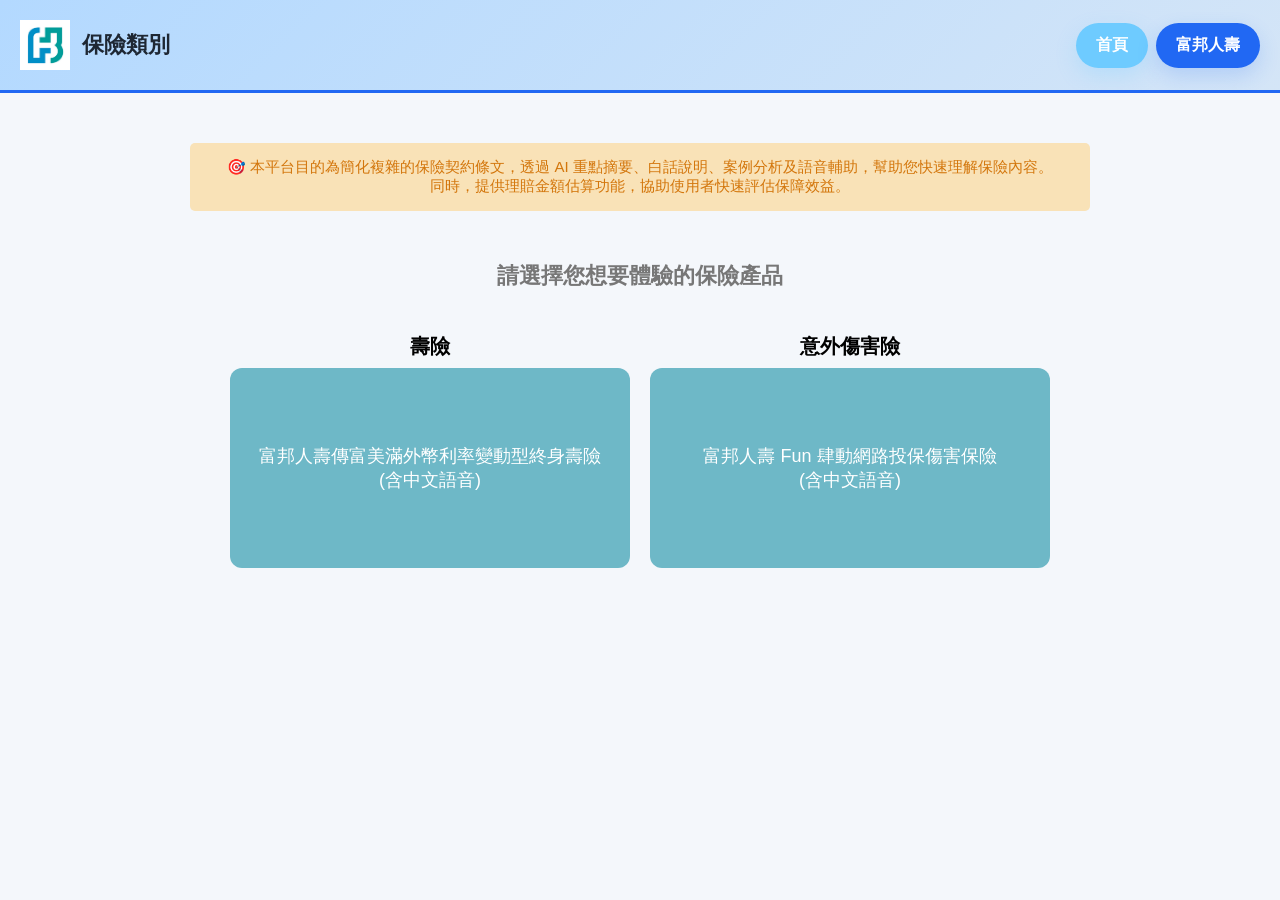
==== index.html @ 9e158d0f "First Upload" ====
<!-- index.html -->
<!DOCTYPE html>
<html lang="zh-Hant">
<head>
  <meta charset="UTF-8">
  <meta name="viewport" content="width=device-width, initial-scale=1.0">
  <title>首頁</title>
  <link rel="stylesheet" href="styles_index.css" />
  <link rel="manifest" href="./manifest.json">
  <meta name="theme-color" content="#ffffff">
</head>

<body>

  <div class="container">

    <header class="header">
      <div class="header-content">
        <div class="header-brand">
          <img src="images/icon.jpg" alt="icon" class="icon" />
          <h1>保險類別</h1>
        </div>
        <div class="header-actions">
          <a class="index-btn" href="index.html">首頁</a>
          <a class="estimate-btn" href="https://www.fubon.com/life/">富邦人壽</a>
        </div>
      </div>
    </header>

    <p class="platform-purpose">🎯 本平台目的為簡化複雜的保險契約條文，透過 AI 重點摘要、白話說明、案例分析及語音輔助，幫助您快速理解保險內容。同時，提供理賠金額估算功能，協助使用者快速評估保障效益。</p>

    <h3>請選擇您想要體驗的保險產品</h3>

    <div class="button-row">
      <div class="product">
        <h3 class="product-title">壽險</h3>
        <button class="btn" onclick="goSimplify1()">富邦人壽傳富美滿外幣利率變動型終身壽險<br>(含中文語音)</button>
      </div>
      <div class="product">
        <h3 class="product-title">意外傷害險</h3>
        <button class="btn" onclick="goSimplify2()">富邦人壽 Fun 肆動網路投保傷害保險<br>(含中文語音)</button>
      </div>
    </div>

  </div>

  <script>
    function goSimplify1() {
      window.location.href = "simplify_voice.html";
    }

    function goEstimate1() {
      window.location.href = "estimate.html";
    }

    function goSimplify2() {
      window.location.href = "simplify2_voice.html";
    }

    function goEstimate2() {
      window.location.href = "estimate2.html";
    }
  </script>

  <script src="app.js"></script>
  <script>
  if ('serviceWorker' in navigator) {
    navigator.serviceWorker.register('./service-worker.js')
      .then(() => console.log('Service Worker Registered'));
  }
  </script>
</body>
</html>
---- styles_index.css ----
* {
  margin: 0;
  padding: 0;
  box-sizing: border-box;
}

html,
body {
  min-width: 0;
}

body {
  font-family: "Noto Sans", "Microsoft YaHei", sans-serif;
  background: #f4f7fb;
  color: #1e2733;
}

.container {
  display: flex;
  flex-direction: column;
  gap: 30px;
}

h3 {
  margin-bottom: 12px;
  font-size: 22px;
  color: #777;
  text-align: center;
}

p {
  margin-bottom: 12px;
  font-size: 15px;
  text-align: center;
}

p.platform-purpose {
  background-color: #f9e2b7;
  color: #d3760c;
  padding: 15px 30px;
  border-radius: 5px;
  margin: 20px auto;
  display: block;        /* 改成 block 讓 margin auto 生效 */
  max-width: 900px;      /* 設定最大寬度，避免貼邊 */
  box-sizing: border-box;/* 確保 padding 不會超過 max-width */
}


.section h3 {
  margin-bottom: 12px;
  font-size: 22px;
  color: #333;
  text-align: center;
}

.button-row {
  display: flex;
  gap: 20px;
  flex-wrap: nowrap;   /* 不允許換行 */
  justify-content: center; /* 置中排列（可選） */
}

.product {
  display: flex;
  flex-direction: column;
  align-items: center;
  gap: 8px;
  min-width: 0;
}

.product-title {
  font-size: 20px;
  color: black;
  margin: 0;
}

button {
  width: 400px;
  height: 200px;
  border: none;
  border-radius: 12px;
  color: white;
  font-size: 18px;
  cursor: pointer;
}

.btn {
  background: #6eb8c7;
}

.icon{
  width: 50px;   /* 改成你要的大小 */
  height: auto;  /* 維持比例 */
}

.header {
  background: linear-gradient(135deg, #b3d9ff 0%, #d4e5f7 100%);
  padding: 20px 0; /* 上下內距，左右由 .header-content 控制 */
  border-bottom: 3px solid #2168f3;
  box-sizing: border-box;
  width: 100vw;                 /* 佔滿視窗寬度 */
  position: relative;
  left: 50%;
  right: 50%;
  margin-left: -50vw;           /* 使區塊置中並延展到邊緣 */
  margin-right: -50vw;
}

.header-content {
  max-width: 1600px;
  margin: 0 auto;
  padding: 0 20px; /* 讓內部在窄螢幕有左右間距，避免文字貼邊 */
  display: flex;
  align-items: center;
  justify-content: space-between;
  gap: 16px;
}

.header-brand {
  display: flex;
  align-items: center;
  gap: 12px;
  min-width: 0;
}

.header h1 {
  font-size: 22px;
  font-weight: 600;
  color: #1e2733;
  margin-bottom: 0;
}

.header-actions {
  display: flex;
  gap: 8px;
}

.estimate-btn,
.index-btn {
  display: inline-flex;
  align-items: center;
  justify-content: center;
  padding: 12px 20px;
  color: white;
  text-decoration: none;
  border-radius: 999px;
  font-weight: 700;
  transition: transform 0.2s ease, background 0.2s ease;
}

.estimate-btn {
  background: #2168f3;
  box-shadow: 0 8px 20px rgba(33, 104, 243, 0.18);
}

.estimate-btn:hover {
  background: #184fcc;
  transform: translateY(-1px);
}

.index-btn {
  background: #6ecbff;
  box-shadow: 0 8px 20px rgba(110, 203, 255, 0.25);
}

.index-btn:hover {
  background: #4bbcff;
  transform: translateY(-1px);
}

@media (max-width: 1080px) and (min-width: 769px) {
  .header-content {
    flex-wrap: wrap;
    align-items: flex-start;
    max-width: none;
  }

  .header h1 {
    font-size: 21px;
  }

  .section h3 {
    font-size: 20px;
    text-align: center; /* 標題置中 */
  }

  h3 {
    font-size: 20px;
    text-align: center; /* 標題置中 */
  }

  button {
    font-size: 18px;
    height: 180px;
    width: 360px;
  }

  .container {
    gap: 20px;
    padding: 0 16px;
  }

  .button-row {
    display: flex;
    gap: 12px;
    flex-wrap: nowrap;       /* 不允許換行 */
    justify-content: center; /* 按鈕置中排列 */
  }

  .product-title {
    font-size: 18px;
  }

  p.platform-purpose {
    padding: 12px 24px;
    font-size: 14px;
  }
}

@media (max-width: 768px) {
  .header-content {
    flex-wrap: wrap;
    align-items: flex-start;
    max-width: none;
    padding: 0 12px;
  }

  .header h1 {
    font-size: 20px;
  }

  .container {
    gap: 16px;
    padding: 0 12px;
  }

  .button-row {
    display: flex;
    flex-direction: column; /* 手機改成直排 */
    gap: 12px;
  }

  button {
    width: 95%;
    max-width: none;
    font-size: 17px;
    height: 160px;
  }

  .section h3 {
    font-size: 20px;
    text-align: center; /* 標題置中 */
  }

  h3 {
    font-size: 20px;
    text-align: center; /* 標題置中 */
  }

  .product-title {
    font-size: 18px;
  }
  p.platform-purpose {
    padding: 12px 20px;
    font-size: 13px;
    max-width: none;
    width: 100%;
  }
}

/* Ensure small screens don't get horizontal overflow */
@media (max-width: 1199px) {
  html, body {
    overflow-x: hidden;
  }
}
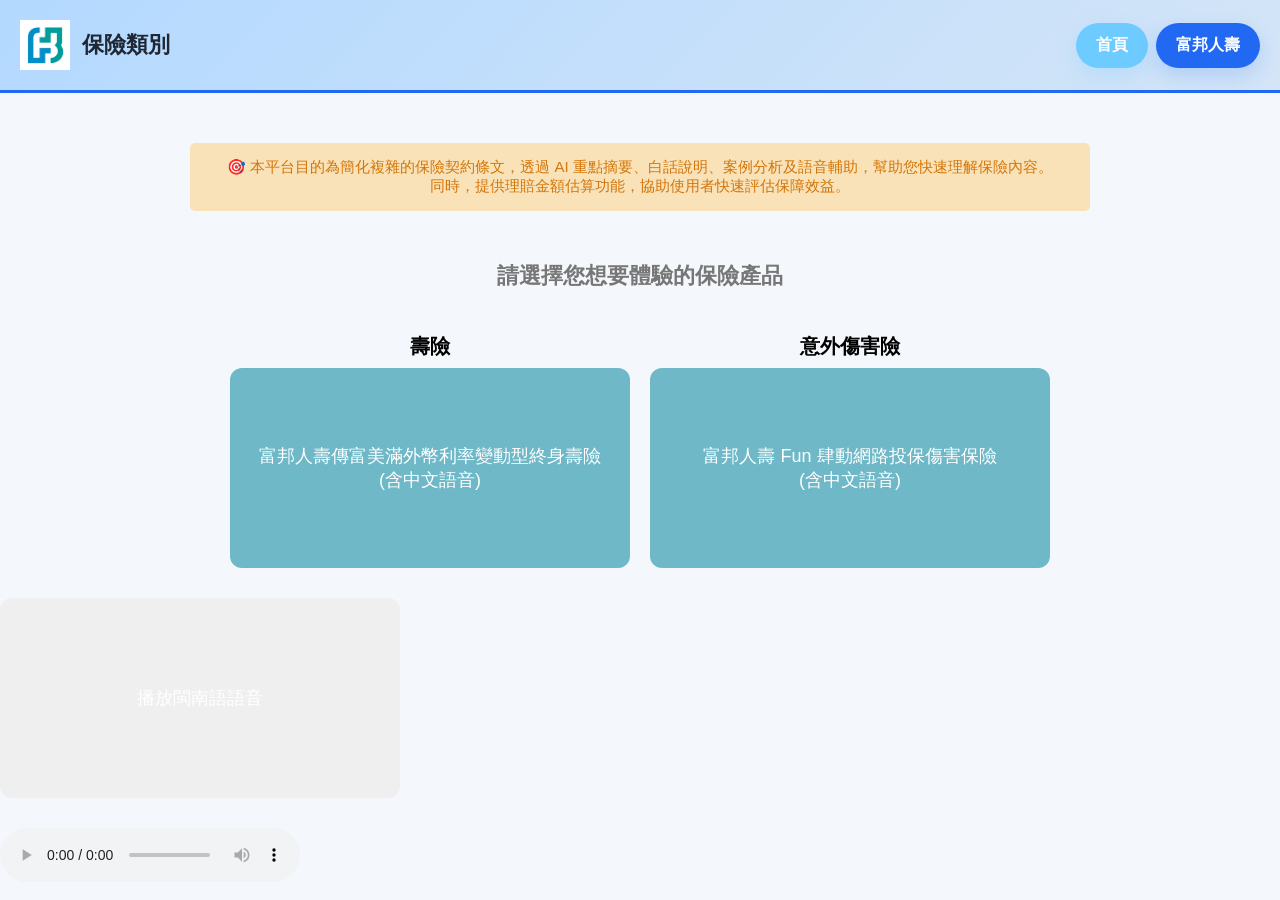
==== commit 68bb7c74: "First Upload" ====
--- a/index.html
+++ b/index.html
@@ -42,6 +42,28 @@
       </div>
     </div>
 
+    <button id="playTTS">播放閩南語語音</button>
+    <audio id="audioPlayer" controls></audio>
+
+    <script>
+    document.getElementById("playTTS").addEventListener("click", async () => {
+      const text = "你好，我是閩南語語音測試"; // 你要轉語音的文字
+      const response = await fetch(`/api/tts?text=${encodeURIComponent(text)}`);
+      
+      if (!response.ok) {
+        alert("語音生成失敗");
+        return;
+      }
+
+      const blob = await response.blob();
+      const url = URL.createObjectURL(blob);
+      const audio = document.getElementById("audioPlayer");
+      audio.src = url;
+      audio.play();
+    });
+    </script>
+
+
   </div>
 
   <script>
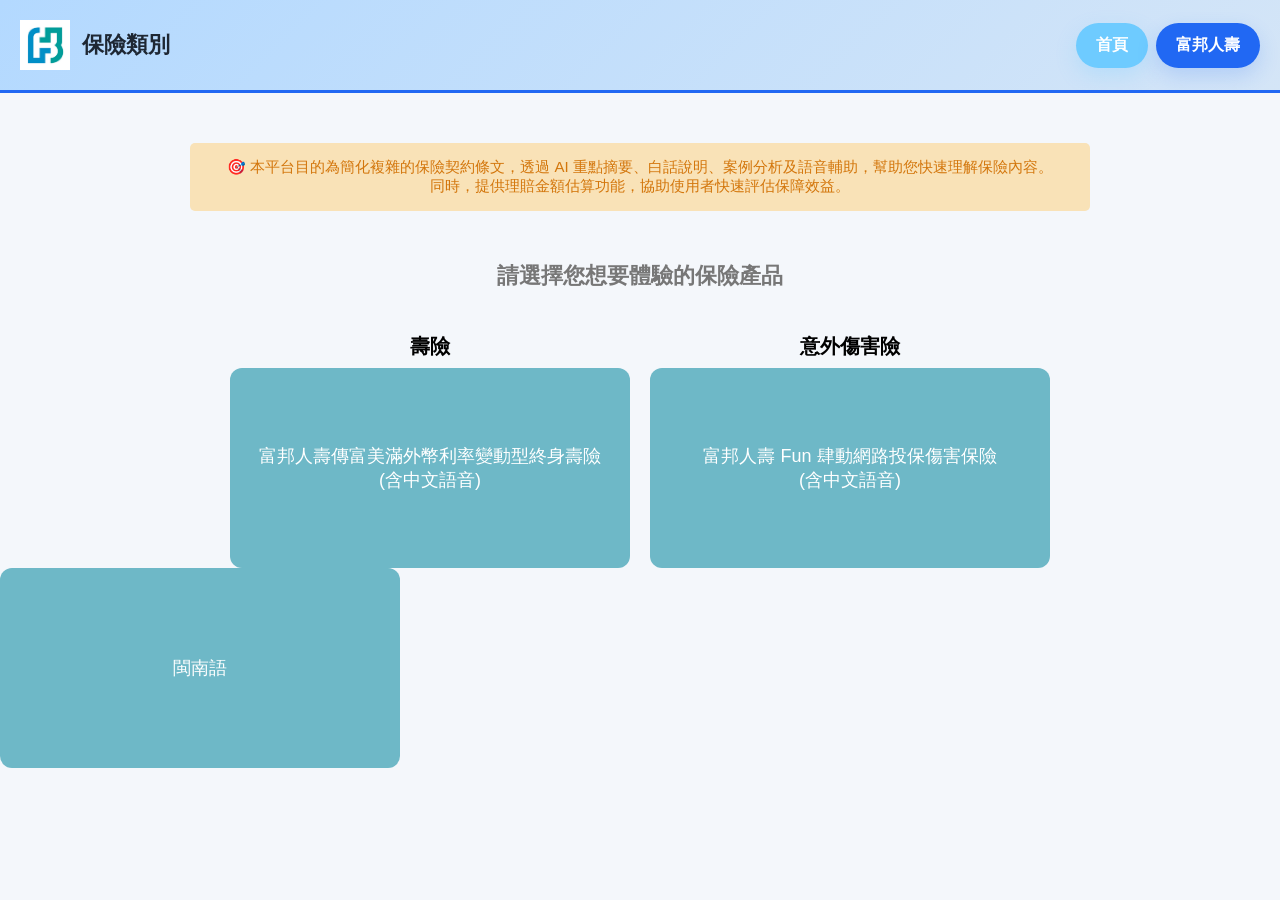
==== commit 670910b9: "First Upload" ====
--- a/index.html
+++ b/index.html
@@ -41,30 +41,9 @@
         <button class="btn" onclick="goSimplify2()">富邦人壽 Fun 肆動網路投保傷害保險<br>(含中文語音)</button>
       </div>
     </div>
+  </div>
 
-    <button id="playTTS">播放閩南語語音</button>
-    <audio id="audioPlayer" controls></audio>
-
-    <script>
-    document.getElementById("playTTS").addEventListener("click", async () => {
-      const text = "你好，我是閩南語語音測試"; // 你要轉語音的文字
-      const response = await fetch(`/api/tts?text=${encodeURIComponent(text)}`);
-      
-      if (!response.ok) {
-        alert("語音生成失敗");
-        return;
-      }
-
-      const blob = await response.blob();
-      const url = URL.createObjectURL(blob);
-      const audio = document.getElementById("audioPlayer");
-      audio.src = url;
-      audio.play();
-    });
-    </script>
-
-
-  </div>
+  <button class="btn" onclick="goMinnan()">閩南語</button>
 
   <script>
     function goSimplify1() {
@@ -82,6 +61,11 @@
     function goEstimate2() {
       window.location.href = "estimate2.html";
     }
+
+    function goMinnan() {
+      window.location.href = "minnan.html";
+    }
+
   </script>
 
   <script src="app.js"></script>
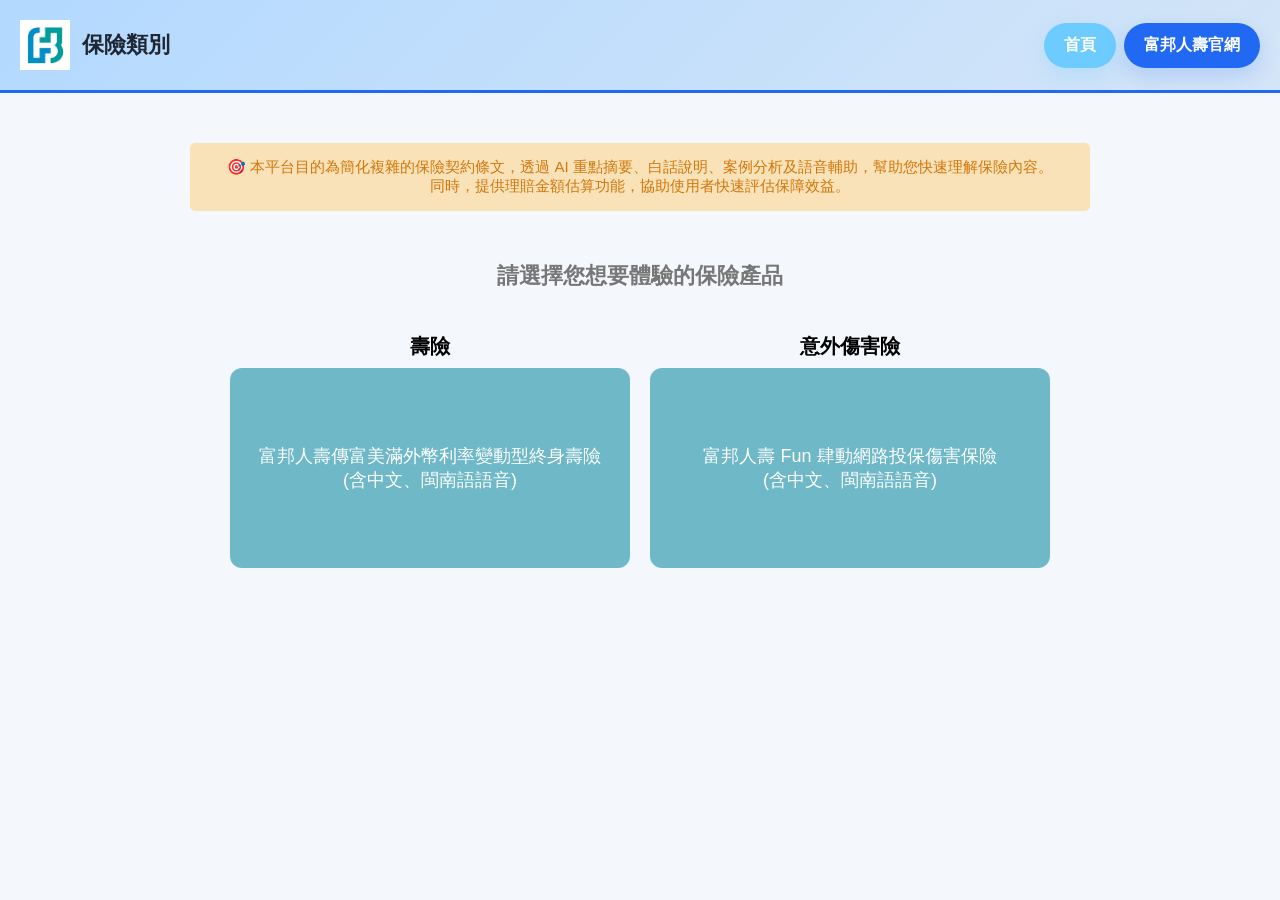
==== commit aaee0411: "Update index.html" ====
--- a/index.html
+++ b/index.html
@@ -22,7 +22,7 @@
         </div>
         <div class="header-actions">
           <a class="index-btn" href="index.html">首頁</a>
-          <a class="estimate-btn" href="https://www.fubon.com/life/">富邦人壽</a>
+          <a class="estimate-btn" href="https://www.fubon.com/life/">富邦人壽官網</a>
         </div>
       </div>
     </header>
@@ -34,16 +34,14 @@
     <div class="button-row">
       <div class="product">
         <h3 class="product-title">壽險</h3>
-        <button class="btn" onclick="goSimplify1()">富邦人壽傳富美滿外幣利率變動型終身壽險<br>(含中文語音)</button>
+        <button class="btn" onclick="goSimplify1()">富邦人壽傳富美滿外幣利率變動型終身壽險<br>(含中文、閩南語語音)</button>
       </div>
       <div class="product">
         <h3 class="product-title">意外傷害險</h3>
-        <button class="btn" onclick="goSimplify2()">富邦人壽 Fun 肆動網路投保傷害保險<br>(含中文語音)</button>
+        <button class="btn" onclick="goSimplify2()">富邦人壽 Fun 肆動網路投保傷害保險<br>(含中文、閩南語語音)</button>
       </div>
     </div>
   </div>
-
-  <button class="btn" onclick="goMinnan()">閩南語</button>
 
   <script>
     function goSimplify1() {
@@ -62,10 +60,6 @@
       window.location.href = "estimate2.html";
     }
 
-    function goMinnan() {
-      window.location.href = "minnan.html";
-    }
-
   </script>
 
   <script src="app.js"></script>
@@ -76,4 +70,4 @@
   }
   </script>
 </body>
-</html>+</html>
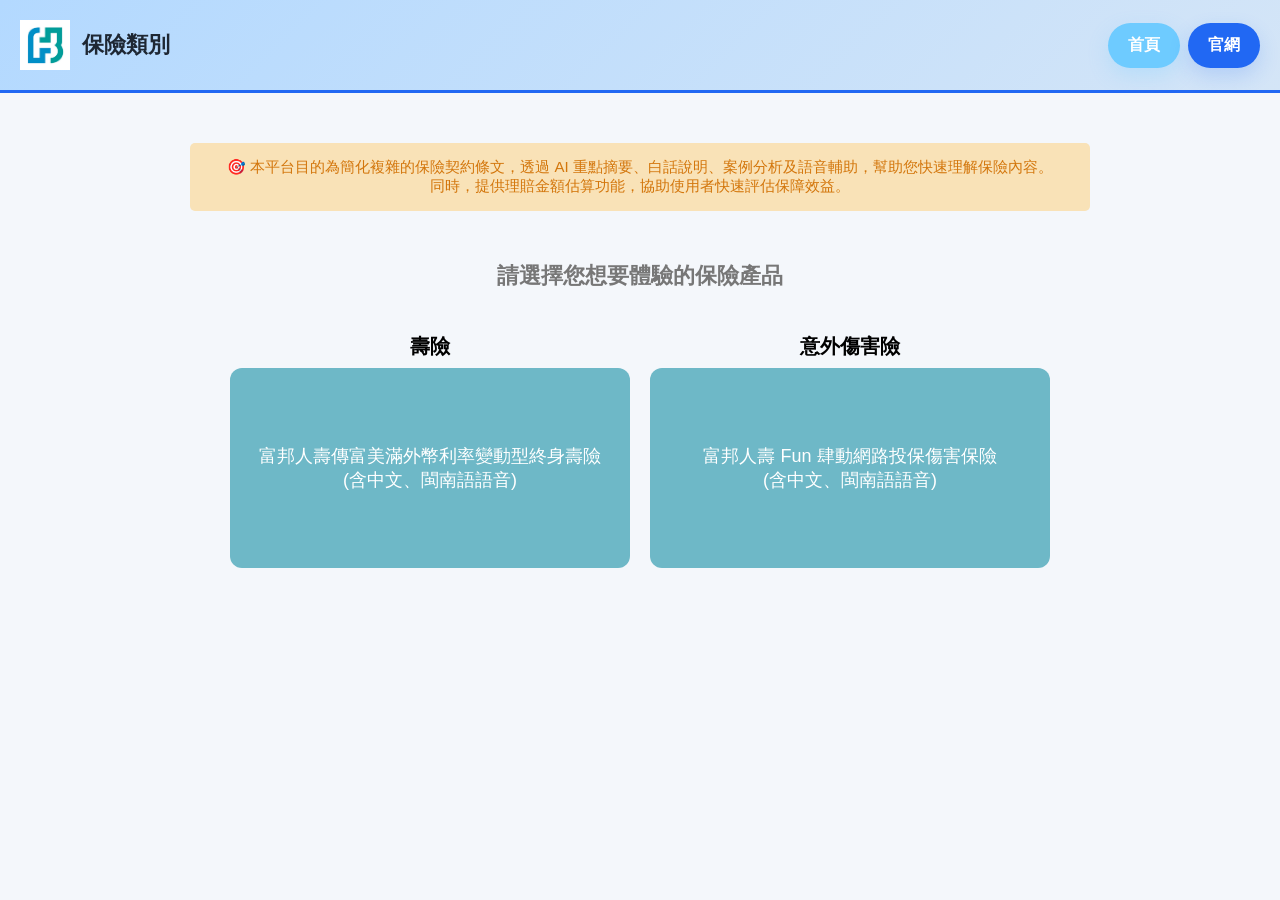
==== commit dca281f4: "Update index.html" ====
--- a/index.html
+++ b/index.html
@@ -22,7 +22,7 @@
         </div>
         <div class="header-actions">
           <a class="index-btn" href="index.html">首頁</a>
-          <a class="estimate-btn" href="https://www.fubon.com/life/">富邦人壽官網</a>
+          <a class="estimate-btn" href="https://www.fubon.com/life/">官網</a>
         </div>
       </div>
     </header>
